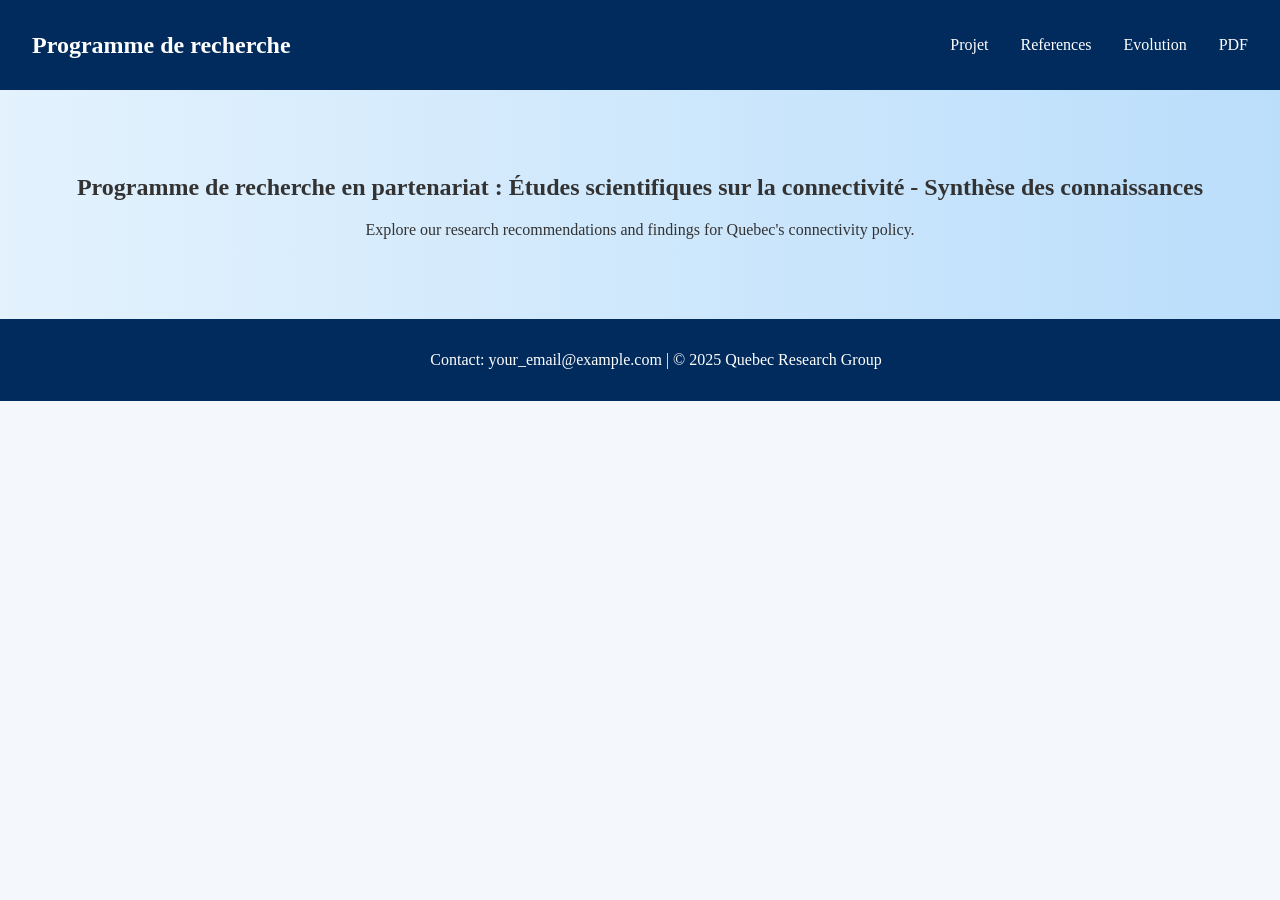
==== index.html @ 3a769a1f "Update index.html" ====
<!DOCTYPE html>
<html lang="en">
<head>
    <meta charset="UTF-8" />
    <title>Quebec Connectivity Project</title>
    <link rel="stylesheet" href="style.css" />
</head>
<body>
    <header>
        <div class="navbar">
            <div class="nav-title">Programme de recherche</div>
            <ul class="nav-links">
  <li class="dropdown">
    <a href="#">Projet</a>
    <div class="dropdown-content">
      <a href="english.html">English</a>
      <a href="french.html">Français</a>
    </div>
  </li>
  <li><a href="references.html">References</a></li>
  <li><a href="evolution.html">Evolution</a></li>
  <li><a href="pdf.html">PDF</a></li>
</ul>
        </div>
    </header>
    <main>
        <section class="hero fade-in">
            <h1>Programme de recherche en partenariat : Études scientifiques sur la connectivité - Synthèse des connaissances</h1>
            <p>Explore our research recommendations and findings for Quebec's connectivity policy.</p>
        </section>
    </main>
    <footer>
        <p>Contact: your_email@example.com | &copy; 2025 Quebec Research Group</p>
    </footer>
</body>
</html>
---- style.css ----
body {
    font-family: 'Georgia', serif;
    margin: 0;
    padding: 0;
    background-color: #f4f7fb;
    color: #333;
    scroll-behavior: smooth;
}
header {
    background-color: #002b5c;
    padding: 1rem 2rem;
    color: white;
    position: sticky;
    top: 0;
    z-index: 1000;
}
.navbar {
    display: flex;
    justify-content: space-between;
    align-items: center;
}
.nav-title {
    font-size: 1.5rem;
    font-weight: bold;
}
.nav-links {
    list-style: none;
    display: flex;
    gap: 2rem;
}
.nav-links li {
    position: relative;
}
.nav-links a {
    text-decoration: none;
    color: white;
    position: relative;
    padding: 0.25rem 0;
    display: inline-block;
}
.nav-links a::after {
    content: '';
    position: absolute;
    width: 0%;
    height: 2px;
    bottom: 0;
    left: 0;
    background-color: #fdd835;
    transition: width 0.3s ease-in-out;
}
.nav-links a:hover::after {
    width: 100%;
}
.dropdown-content {
    display: none;
    position: absolute;
    background-color: white;
    top: 2rem;
    min-width: 120px;
    box-shadow: 0 8px 16px rgba(0,0,0,0.2);
    z-index: 1;
    animation: fadeIn 0.3s ease-in-out;
}
.dropdown-content a {
    color: #002b5c;
    padding: 0.5rem 1rem;
    display: block;
    text-decoration: none;
}
.dropdown-content a:hover {
    background-color: #e3f2fd;
}
.dropdown:hover .dropdown-content {
    display: block;
}
.hero {
    padding: 4rem 2rem;
    background: linear-gradient(to right, #e3f2fd, #bbdefb);
    text-align: center;
    animation: fadeIn 1s ease-in;
}
footer {
    background-color: #002b5c;
    color: white;
    text-align: center;
    padding: 1rem;
    position: relative;
    bottom: 0;
    width: 100%;
}
@keyframes fadeIn {
    from { opacity: 0; transform: translateY(20px); }
    to { opacity: 1; transform: translateY(0); }
}
.fade-in {
    animation: fadeIn 1s ease-in;
}
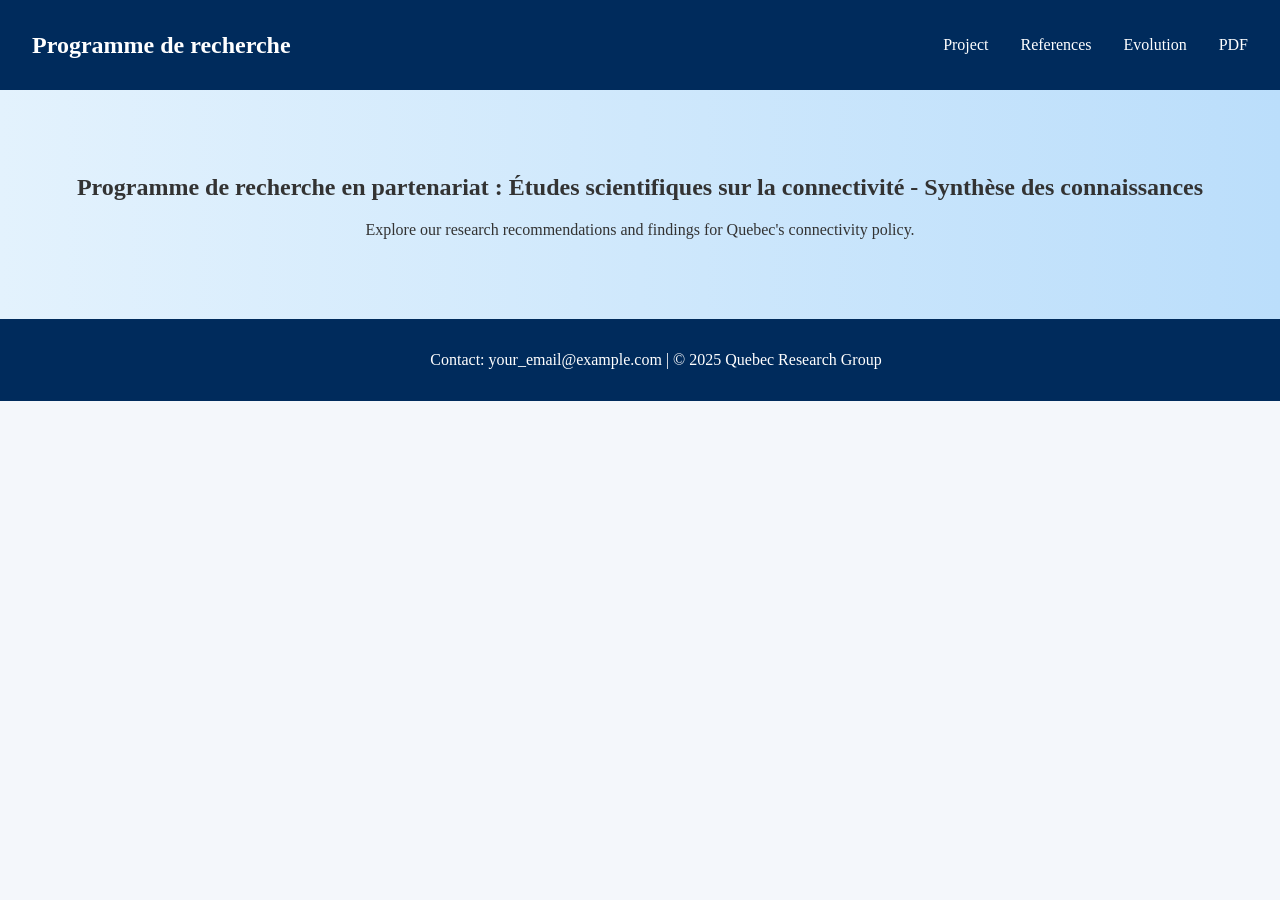
==== commit a4933db8: "Update index.html" ====
--- a/index.html
+++ b/index.html
@@ -11,7 +11,7 @@
             <div class="nav-title">Programme de recherche</div>
             <ul class="nav-links">
   <li class="dropdown">
-    <a href="#">Projet</a>
+    <a href="#">Project</a>
     <div class="dropdown-content">
       <a href="english.html">English</a>
       <a href="french.html">Français</a>
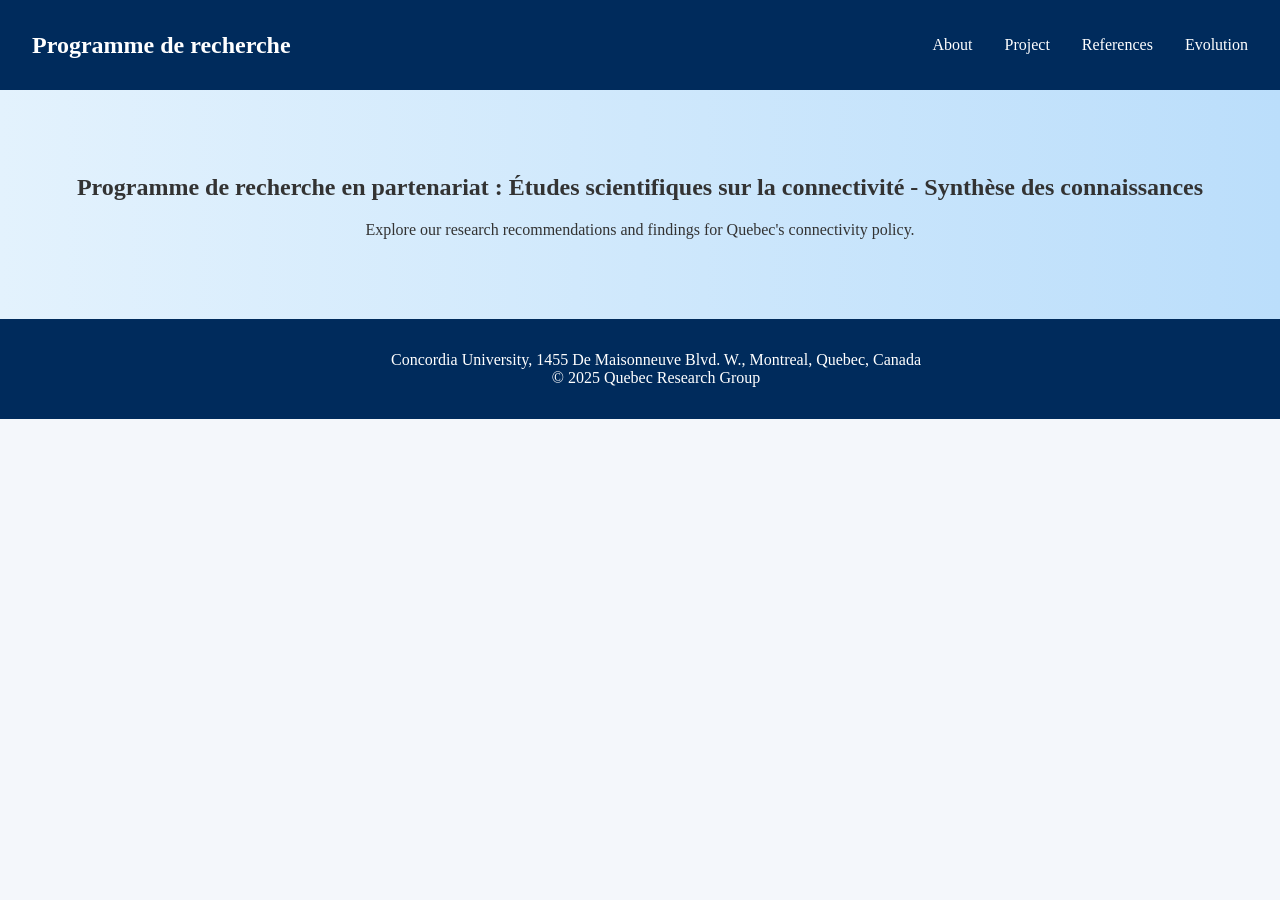
==== commit 7fe5e276: "Update index.html" ====
--- a/index.html
+++ b/index.html
@@ -10,17 +10,17 @@
         <div class="navbar">
             <div class="nav-title">Programme de recherche</div>
             <ul class="nav-links">
-  <li class="dropdown">
-    <a href="#">Project</a>
-    <div class="dropdown-content">
-      <a href="english.html">English</a>
-      <a href="french.html">Français</a>
-    </div>
-  </li>
-  <li><a href="references.html">References</a></li>
-  <li><a href="evolution.html">Evolution</a></li>
-  <li><a href="pdf.html">PDF</a></li>
-</ul>
+                <li><a href="about.html">About</a></li>
+                <li class="dropdown">
+                    <a href="#">Project</a>
+                    <div class="dropdown-content">
+                        <a href="english.html">English</a>
+                        <a href="french.html">Français</a>
+                    </div>
+                </li>
+                <li><a href="references.html">References</a></li>
+                <li><a href="evolution.html">Evolution</a></li>
+            </ul>
         </div>
     </header>
     <main>
@@ -30,7 +30,8 @@
         </section>
     </main>
     <footer>
-        <p>Contact: your_email@example.com | &copy; 2025 Quebec Research Group</p>
-    </footer>
+    <p>Concordia University, 1455 De Maisonneuve Blvd. W., Montreal, Quebec, Canada<br>
+    &copy; 2025 Quebec Research Group</p>
+</footer>
 </body>
 </html>
--- a/style.css
+++ b/style.css
@@ -52,27 +52,33 @@
 .nav-links a:hover::after {
     width: 100%;
 }
+.dropdown {
+  position: relative;
+  display: inline-block;
+}
+
 .dropdown-content {
-    display: none;
-    position: absolute;
-    background-color: white;
-    top: 2rem;
-    min-width: 120px;
-    box-shadow: 0 8px 16px rgba(0,0,0,0.2);
-    z-index: 1;
-    animation: fadeIn 0.3s ease-in-out;
+  display: none;
+  position: absolute;
+  top: 100%;
+  left: 0;
+  background-color: #2f2f2f;
+  box-shadow: 0px 8px 16px rgba(0, 0, 0, 0.2);
+  z-index: 1;
+}
+
+.dropdown:hover .dropdown-content {
+  display: block;
 }
 .dropdown-content a {
-    color: #002b5c;
-    padding: 0.5rem 1rem;
-    display: block;
-    text-decoration: none;
+  padding: 0.75rem 1.5rem;
+  display: block;
+  color: #fff;
+  text-decoration: none;
 }
+
 .dropdown-content a:hover {
-    background-color: #e3f2fd;
-}
-.dropdown:hover .dropdown-content {
-    display: block;
+  background-color: #444;
 }
 .hero {
     padding: 4rem 2rem;
@@ -96,3 +102,28 @@
 .fade-in {
     animation: fadeIn 1s ease-in;
 }
+
+.back-home {
+  color: #ffffff;
+  font-size: 1.2rem;
+  text-decoration: none;
+  font-weight: 600;
+  padding: 0.75rem 1.25rem;
+  background-color: #333;
+  border-radius: 8px;
+  margin: 1rem;
+  display: inline-block;
+  transition: background-color 0.3s ease, color 0.3s ease, transform 0.2s ease;
+  box-shadow: 0 2px 6px rgba(0,0,0,0.3);
+}
+
+.back-home:hover {
+  background-color: #ffcc00;
+  color: #000;
+  transform: translateY(-2px);
+}
+
+.back-home .arrow {
+  margin-right: 0.5rem;
+  font-size: 1.4rem;
+}
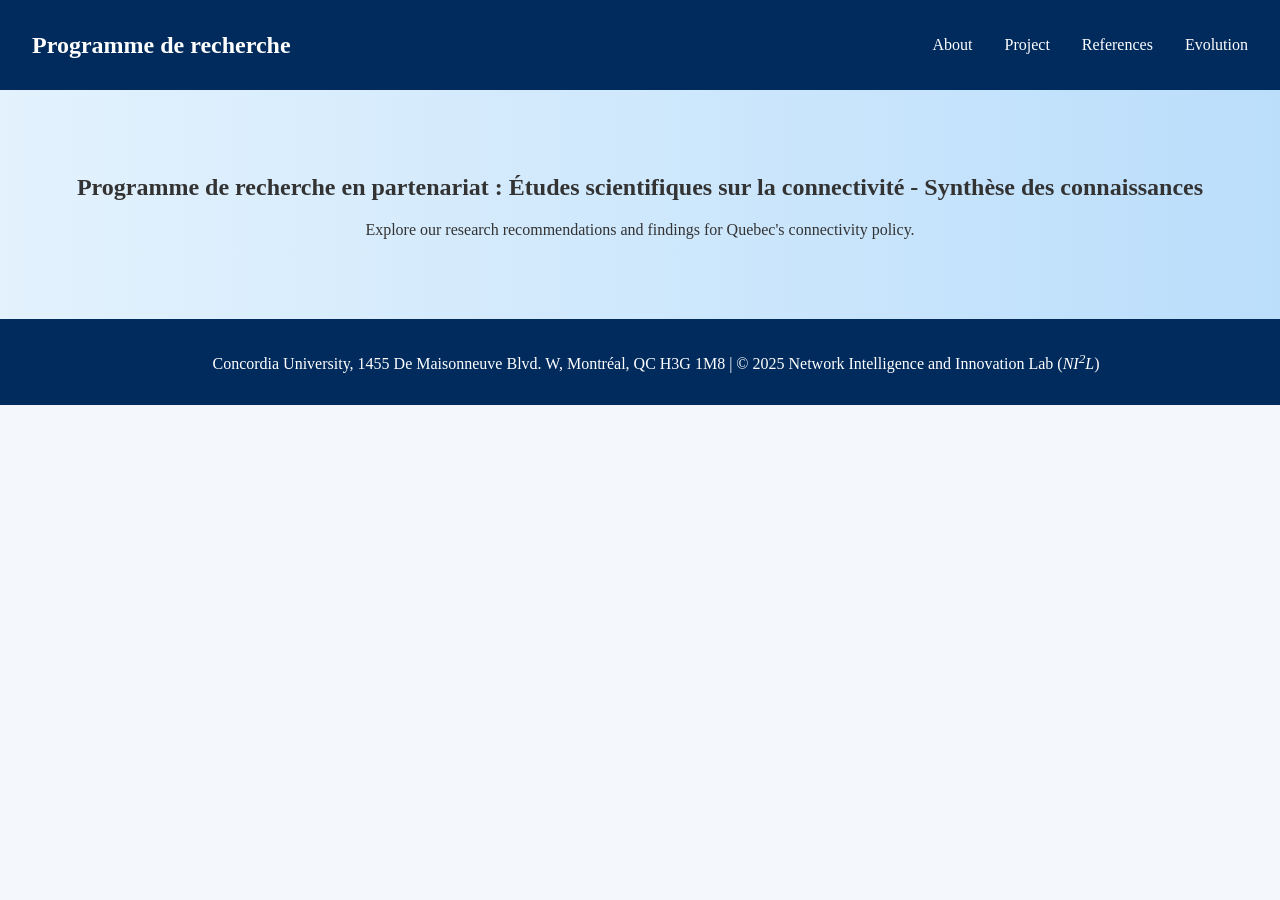
==== commit 490a1570: "Update index.html" ====
--- a/index.html
+++ b/index.html
@@ -30,8 +30,7 @@
         </section>
     </main>
     <footer>
-    <p>Concordia University, 1455 De Maisonneuve Blvd. W., Montreal, Quebec, Canada<br>
-    &copy; 2025 Quebec Research Group</p>
+    <p>Concordia University, 1455 De Maisonneuve Blvd. W, Montréal, QC H3G 1M8 | &copy; 2025 Network Intelligence and Innovation Lab (<i>NI<sup>2</sup>L</i>)</p>
 </footer>
 </body>
 </html>
--- a/style.css
+++ b/style.css
@@ -102,28 +102,3 @@
 .fade-in {
     animation: fadeIn 1s ease-in;
 }
-
-.back-home {
-  color: #ffffff;
-  font-size: 1.2rem;
-  text-decoration: none;
-  font-weight: 600;
-  padding: 0.75rem 1.25rem;
-  background-color: #333;
-  border-radius: 8px;
-  margin: 1rem;
-  display: inline-block;
-  transition: background-color 0.3s ease, color 0.3s ease, transform 0.2s ease;
-  box-shadow: 0 2px 6px rgba(0,0,0,0.3);
-}
-
-.back-home:hover {
-  background-color: #ffcc00;
-  color: #000;
-  transform: translateY(-2px);
-}
-
-.back-home .arrow {
-  margin-right: 0.5rem;
-  font-size: 1.4rem;
-}
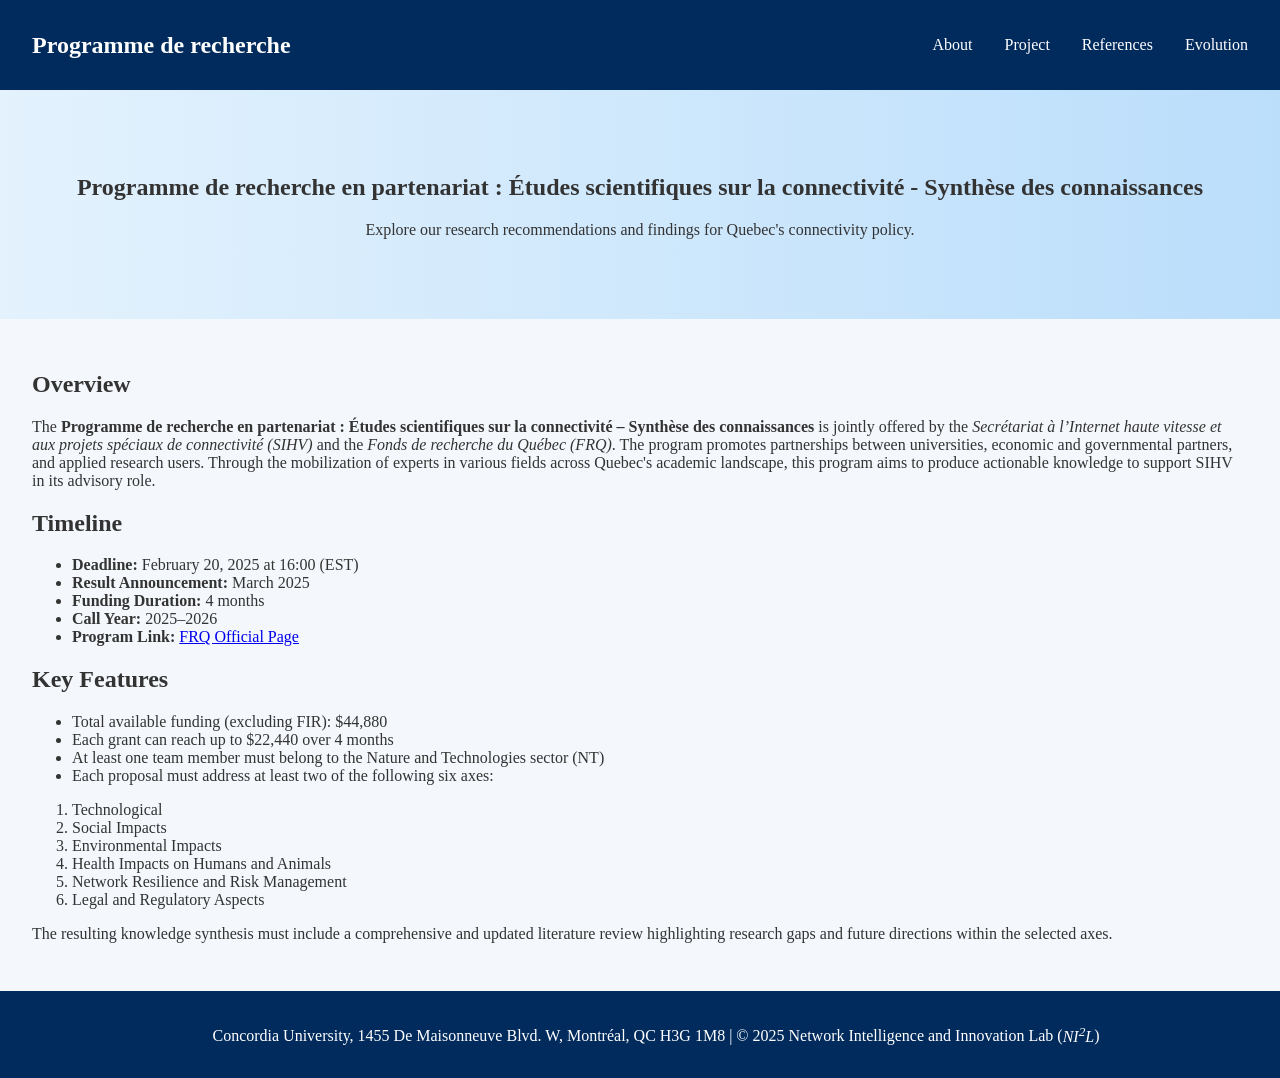
==== commit e2e20de6: "Update index.html" ====
--- a/index.html
+++ b/index.html
@@ -1,36 +1,70 @@
 <!DOCTYPE html>
 <html lang="en">
 <head>
-    <meta charset="UTF-8" />
-    <title>Quebec Connectivity Project</title>
-    <link rel="stylesheet" href="style.css" />
+  <meta charset="UTF-8">
+  <title>Quebec Connectivity Project</title>
+  <link rel="stylesheet" href="style.css">
 </head>
 <body>
-    <header>
-        <div class="navbar">
-            <div class="nav-title">Programme de recherche</div>
-            <ul class="nav-links">
-                <li><a href="about.html">About</a></li>
-                <li class="dropdown">
-                    <a href="#">Project</a>
-                    <div class="dropdown-content">
-                        <a href="english.html">English</a>
-                        <a href="french.html">Français</a>
-                    </div>
-                </li>
-                <li><a href="references.html">References</a></li>
-                <li><a href="evolution.html">Evolution</a></li>
-            </ul>
-        </div>
-    </header>
-    <main>
-        <section class="hero fade-in">
-            <h1>Programme de recherche en partenariat : Études scientifiques sur la connectivité - Synthèse des connaissances</h1>
-            <p>Explore our research recommendations and findings for Quebec's connectivity policy.</p>
-        </section>
-    </main>
-    <footer>
+  <header>
+    <div class="navbar">
+      <div class="nav-title">Programme de recherche</div>
+      <ul class="nav-links">
+        <li><a href="about.html">About</a></li>
+        <li class="dropdown">
+          <a href="#">Project</a>
+          <div class="dropdown-content">
+            <a href="english.html">English</a>
+            <a href="french.html">Français</a>
+          </div>
+        </li>
+        <li><a href="references.html">References</a></li>
+        <li><a href="evolution.html">Evolution</a></li>
+      </ul>
+    </div>
+  </header>
+
+  <main>
+    <section class="hero fade-in">
+      <h1>Programme de recherche en partenariat : Études scientifiques sur la connectivité - Synthèse des connaissances</h1>
+      <p>Explore our research recommendations and findings for Quebec's connectivity policy.</p>
+    </section>
+
+    <section class="content fade-in" style="padding: 2rem;">
+      <h2>Overview</h2>
+      <p>The <strong>Programme de recherche en partenariat : Études scientifiques sur la connectivité – Synthèse des connaissances</strong> is jointly offered by the <em>Secrétariat à l’Internet haute vitesse et aux projets spéciaux de connectivité (SIHV)</em> and the <em>Fonds de recherche du Québec (FRQ)</em>. The program promotes partnerships between universities, economic and governmental partners, and applied research users. Through the mobilization of experts in various fields across Quebec's academic landscape, this program aims to produce actionable knowledge to support SIHV in its advisory role.</p>
+
+      <h2>Timeline</h2>
+      <ul>
+        <li><strong>Deadline:</strong> February 20, 2025 at 16:00 (EST)</li>
+        <li><strong>Result Announcement:</strong> March 2025</li>
+        <li><strong>Funding Duration:</strong> 4 months</li>
+        <li><strong>Call Year:</strong> 2025–2026</li>
+        <li><strong>Program Link:</strong> <a href="https://frq.gouv.qc.ca/programme/programme-de-recherche-en-partenariat-etudes-scientifiques-sur-la-connectivite-synthese-des-connaissances-2025-2026/" target="_blank">FRQ Official Page</a></li>
+      </ul>
+
+      <h2>Key Features</h2>
+      <ul>
+        <li>Total available funding (excluding FIR): $44,880</li>
+        <li>Each grant can reach up to $22,440 over 4 months</li>
+        <li>At least one team member must belong to the Nature and Technologies sector (NT)</li>
+        <li>Each proposal must address at least two of the following six axes:</li>
+      </ul>
+      <ol>
+        <li>Technological</li>
+        <li>Social Impacts</li>
+        <li>Environmental Impacts</li>
+        <li>Health Impacts on Humans and Animals</li>
+        <li>Network Resilience and Risk Management</li>
+        <li>Legal and Regulatory Aspects</li>
+      </ol>
+
+      <p>The resulting knowledge synthesis must include a comprehensive and updated literature review highlighting research gaps and future directions within the selected axes.</p>
+    </section>
+  </main>
+
+  <footer>
     <p>Concordia University, 1455 De Maisonneuve Blvd. W, Montréal, QC H3G 1M8 | &copy; 2025 Network Intelligence and Innovation Lab (<i>NI<sup>2</sup>L</i>)</p>
-</footer>
+  </footer>
 </body>
 </html>
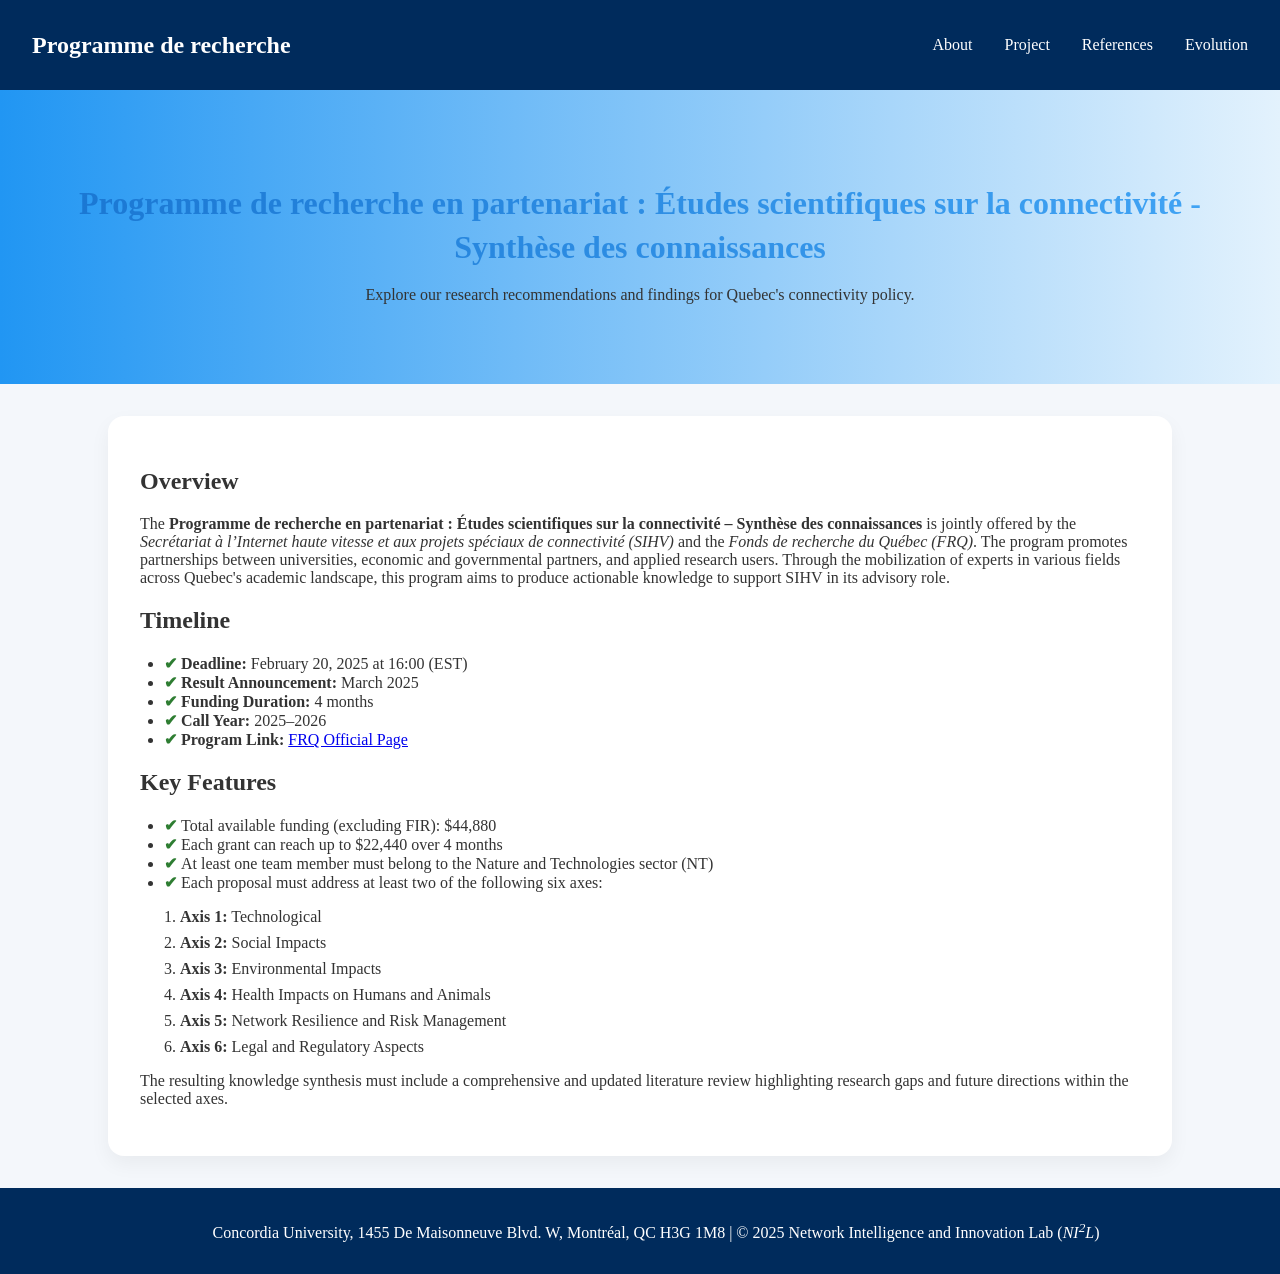
==== commit 598fb9c9: "Update index.html" ====
--- a/index.html
+++ b/index.html
@@ -51,13 +51,13 @@
         <li>Each proposal must address at least two of the following six axes:</li>
       </ul>
       <ol>
-        <li>Technological</li>
-        <li>Social Impacts</li>
-        <li>Environmental Impacts</li>
-        <li>Health Impacts on Humans and Animals</li>
-        <li>Network Resilience and Risk Management</li>
-        <li>Legal and Regulatory Aspects</li>
-      </ol>
+  <li><strong>Axis 1:</strong> Technological</li>
+  <li><strong>Axis 2:</strong> Social Impacts</li>
+  <li><strong>Axis 3:</strong> Environmental Impacts</li>
+  <li><strong>Axis 4:</strong> Health Impacts on Humans and Animals</li>
+  <li><strong>Axis 5:</strong> Network Resilience and Risk Management</li>
+  <li><strong>Axis 6:</strong> Legal and Regulatory Aspects</li>
+</ol>
 
       <p>The resulting knowledge synthesis must include a comprehensive and updated literature review highlighting research gaps and future directions within the selected axes.</p>
     </section>
--- a/style.css
+++ b/style.css
@@ -82,7 +82,7 @@
 }
 .hero {
     padding: 4rem 2rem;
-    background: linear-gradient(to right, #e3f2fd, #bbdefb);
+    background: linear-gradient(to right, #2196f3, #e3f2fd);
     text-align: center;
     animation: fadeIn 1s ease-in;
 }
@@ -102,3 +102,71 @@
 .fade-in {
     animation: fadeIn 1s ease-in;
 }
+
+/* 添加圆角+阴影美化内容区域 */
+.content {
+  background: white;
+  border-radius: 16px;
+  box-shadow: 0 8px 20px rgba(0, 0, 0, 0.05);
+  padding: 2rem;
+  margin: 2rem auto;
+  max-width: 1000px;
+  animation: fadeIn 1s ease-in;
+}
+
+/* 优化 <ul> 和 <ol> 内容视觉 */
+.content ul,
+.content ol {
+  padding-left: 1.5rem;
+  margin-bottom: 1rem;
+}
+
+.content ul li::before {
+  content: "✔ ";
+  color: #2e7d32;
+  font-weight: bold;
+}
+
+.content ol li {
+  margin-left: 1rem;
+  margin-bottom: 0.5rem;
+}
+
+/* 更美的主标题 */
+.hero h1 {
+  font-size: 2rem;
+  line-height: 1.4;
+  background: linear-gradient(to right, #1976d2, #42a5f5);
+  -webkit-background-clip: text;
+  color: transparent;
+  font-weight: bold;
+  margin-bottom: 1rem;
+}
+
+body {
+  -webkit-font-smoothing: antialiased;
+  -moz-osx-font-smoothing: grayscale;
+}
+
+
+@media (max-width: 768px) {
+  .content {
+    padding: 1.5rem;
+    margin: 1rem;
+  }
+}
+
+.button-link {
+  display: inline-block;
+  padding: 0.5rem 1rem;
+  border-radius: 8px;
+  background-color: #1976d2;
+  color: white;
+  text-decoration: none;
+  transition: background-color 0.3s ease;
+  margin-top: 1rem;
+}
+
+.button-link:hover {
+  background-color: #0d47a1;
+}
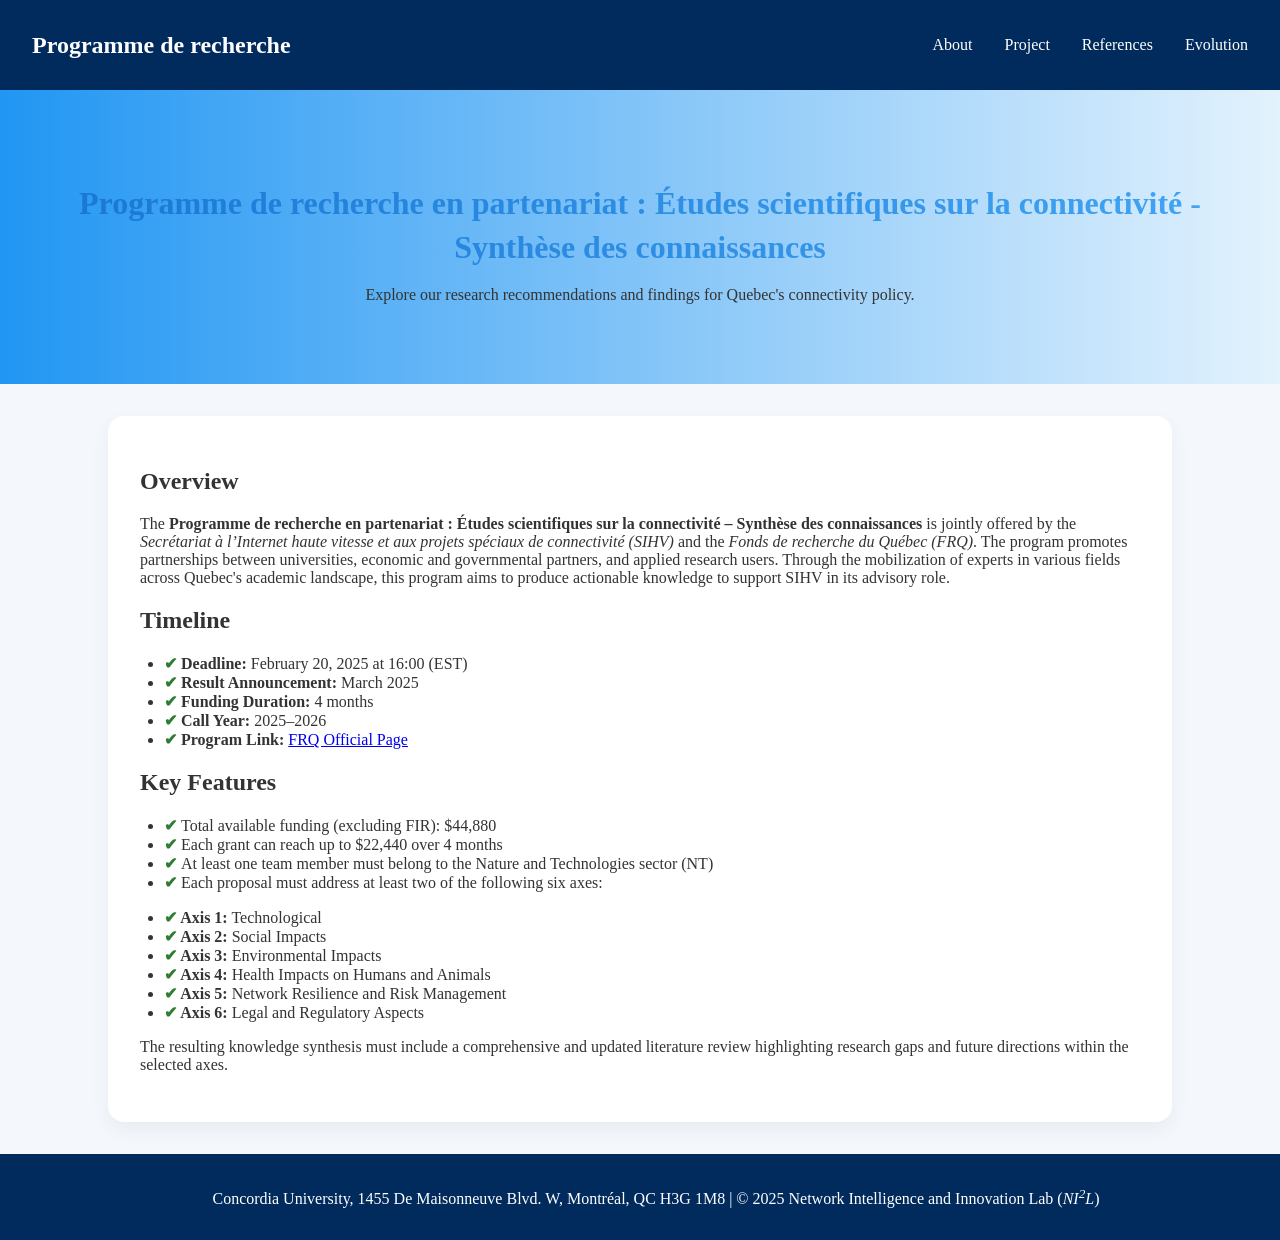
==== commit d6c3e9b5: "Update index.html" ====
--- a/index.html
+++ b/index.html
@@ -50,14 +50,14 @@
         <li>At least one team member must belong to the Nature and Technologies sector (NT)</li>
         <li>Each proposal must address at least two of the following six axes:</li>
       </ul>
-      <ol>
+      <ul>
   <li><strong>Axis 1:</strong> Technological</li>
   <li><strong>Axis 2:</strong> Social Impacts</li>
   <li><strong>Axis 3:</strong> Environmental Impacts</li>
   <li><strong>Axis 4:</strong> Health Impacts on Humans and Animals</li>
   <li><strong>Axis 5:</strong> Network Resilience and Risk Management</li>
   <li><strong>Axis 6:</strong> Legal and Regulatory Aspects</li>
-</ol>
+</ul>
 
       <p>The resulting knowledge synthesis must include a comprehensive and updated literature review highlighting research gaps and future directions within the selected axes.</p>
     </section>
--- a/style.css
+++ b/style.css
@@ -170,3 +170,29 @@
 .button-link:hover {
   background-color: #0d47a1;
 }
+
+.pagination {
+  text-align: center;
+  margin: 2rem 0;
+}
+
+.pagination a, .pagination span {
+  display: inline-block;
+  padding: 0.5rem 1rem;
+  margin: 0 0.25rem;
+  text-decoration: none;
+  border-radius: 8px;
+  color: #002b5c;
+  background-color: #e0e0e0;
+  transition: background-color 0.3s;
+}
+
+.pagination a:hover {
+  background-color: #c0c0c0;
+}
+
+.pagination .active {
+  background-color: #fdd835;
+  color: black;
+  font-weight: bold;
+}
